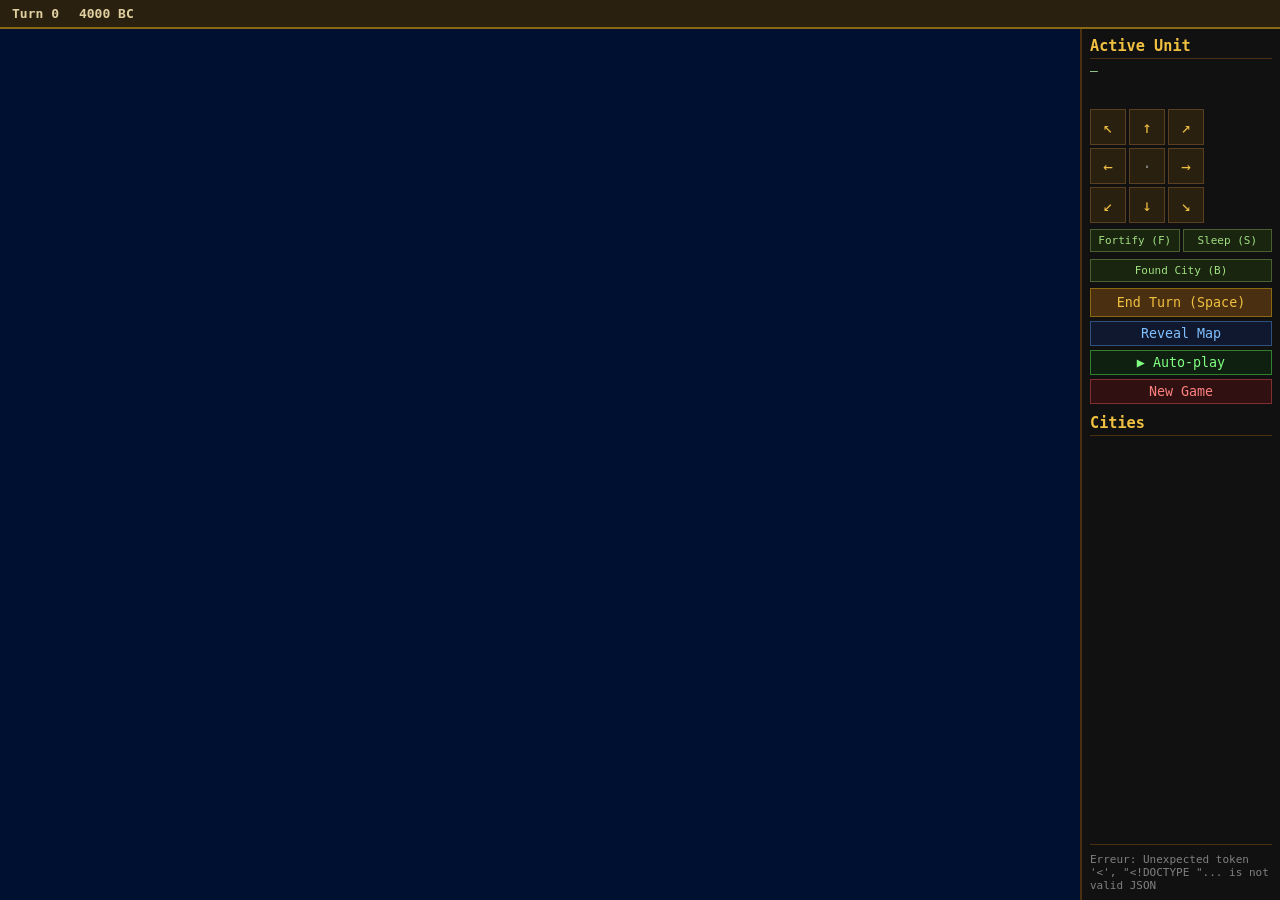
==== client/index.html @ 8d402a85 "Options dans New Game + fixes" ====
<!DOCTYPE html>
<html lang="en">
<head>
  <meta charset="UTF-8">
  <meta name="viewport" content="width=device-width, initial-scale=1.0">
  <title>Civilization I — reboot2</title>
  <link rel="stylesheet" href="css/style.css">
</head>
<body>
  <div id="app">
    <div id="topbar">
      <span id="turn-info">Turn 0</span>
      <span id="year-info">4000 BC</span>
      <span id="player-info"></span>
    </div>

    <div id="main">
      <canvas id="map-canvas"></canvas>
      <div id="sidebar">
        <div id="unit-panel">
          <h3>Active Unit</h3>
          <div id="unit-info">—</div>
          <div id="unit-actions">
            <div id="numpad">
              <button data-dir="7">↖</button><button data-dir="8">↑</button><button data-dir="9">↗</button>
              <button data-dir="4">←</button><button data-dir="5">·</button><button data-dir="6">→</button>
              <button data-dir="1">↙</button><button data-dir="2">↓</button><button data-dir="3">↘</button>
            </div>
            <div id="unit-cmds">
              <button id="btn-fortify">Fortify (F)</button>
              <button id="btn-sleep">Sleep (S)</button>
              <button id="btn-found">Found City (B)</button>
            </div>
            <div id="settler-actions" style="display:none">
              <button id="btn-irrigate">Irrigate (I)</button>
              <button id="btn-mine">Mine (M)</button>
              <button id="btn-road">Road/Railroad (R)</button>
            </div>
          </div>
          <button id="btn-endturn">End Turn (Space)</button>
          <button id="btn-reveal">Reveal Map</button>
          <button id="btn-autoplay">▶ Auto-play</button>
          <button id="btn-newgame">New Game</button>
        </div>
        <div id="city-panel">
          <h3>Cities</h3>
          <ul id="city-list"></ul>
        </div>
        <div id="status-panel">
          <div id="status-msg">Connecting...</div>
        </div>
      </div>
    </div>
  </div>

  <div id="newgame-modal" class="modal-overlay" style="display:none">
    <div class="modal-box">
      <h3>New Game</h3>
      <label for="ng-difficulty">Difficulty</label>
      <select id="ng-difficulty">
        <option value="0">Chieftain</option>
        <option value="1">Warlord</option>
        <option value="2" selected>Prince</option>
        <option value="3">King</option>
        <option value="4">Emperor</option>
      </select>

      <label for="ng-landmass">Land Mass</label>
      <select id="ng-landmass">
        <option value="-1">Tiny</option>
        <option value="0">Small</option>
        <option value="1">Normal</option>
        <option value="2" selected>Large</option>
        <option value="3">Huge</option>
      </select>

      <label for="ng-age">Age</label>
      <select id="ng-age">
        <option value="0">3 billion years</option>
        <option value="1" selected>4 billion years</option>
        <option value="2">5 billion years</option>
      </select>

      <label class="modal-checkbox"><input type="checkbox" id="ng-barbarians"> Barbarians</label>

      <div class="modal-actions">
        <button id="ng-cancel">Cancel</button>
        <button id="ng-start">Start</button>
      </div>
    </div>
  </div>

  <script src="js/renderer.js"></script>
  <script src="js/main.js"></script>
</body>
</html>
---- client/css/style.css ----
* { box-sizing: border-box; margin: 0; padding: 0; }

body, #app {
  background: #1a1a1a;
  color: #e0d0a0;
  font-family: monospace;
  font-size: 13px;
  height: 100vh;
  display: flex;
  flex-direction: column;
  overflow: hidden;
}

#topbar {
  background: #2a2010;
  border-bottom: 2px solid #8b6914;
  padding: 6px 12px;
  display: flex;
  gap: 20px;
  align-items: center;
}
#topbar span { font-weight: bold; }
#btn-endturn {
  width: 100%;
  background: #4a3010;
  color: #f0c040;
  border: 1px solid #8b6914;
  padding: 6px;
  cursor: pointer;
  font-family: monospace;
  margin-top: 6px;
}
#btn-endturn:hover { background: #6a5020; }

#main {
  display: flex;
  flex: 1;
  overflow: hidden;
}

#map-canvas {
  background: #001030;
  cursor: grab;
  flex: 1;
  min-width: 0;
}

#sidebar {
  width: 200px;
  background: #111;
  border-left: 2px solid #4a3010;
  display: flex;
  flex-direction: column;
  padding: 8px;
  gap: 10px;
  overflow-y: auto;
}

#sidebar h3 {
  color: #f0c040;
  border-bottom: 1px solid #4a3010;
  padding-bottom: 3px;
  margin-bottom: 4px;
}

#unit-info { color: #a0e0a0; min-height: 40px; }

#numpad {
  display: grid;
  grid-template-columns: repeat(3, 36px);
  gap: 3px;
  margin: 6px 0;
}
#numpad button {
  background: #2a2010;
  color: #f0c040;
  border: 1px solid #5a4020;
  width: 36px; height: 36px;
  font-size: 16px;
  cursor: pointer;
  font-family: monospace;
}
#numpad button:hover { background: #4a3010; }
#numpad button[data-dir="5"] { color: #808080; }

#unit-cmds {
  display: flex;
  flex-wrap: wrap;
  gap: 3px;
  margin-top: 4px;
}
#unit-cmds button {
  flex: 1;
  min-width: 70px;
  background: #1a2510;
  color: #a0e080;
  border: 1px solid #4a6030;
  padding: 4px 2px;
  cursor: pointer;
  font-family: monospace;
  font-size: 11px;
}
#unit-cmds button:hover { background: #2a3a18; }

#settler-actions {
  display: none;
  flex-wrap: wrap;
  gap: 3px;
  margin-top: 4px;
}
#settler-actions button {
  flex: 1;
  min-width: 70px;
  background: #101a30;
  color: #80c0ff;
  border: 1px solid #304870;
  padding: 4px 2px;
  cursor: pointer;
  font-family: monospace;
  font-size: 11px;
}
#settler-actions button:hover { background: #1a2a40; }

#btn-found {
  width: 100%;
  background: #1a3010;
  color: #80e080;
  border: 1px solid #4a8030;
  padding: 4px;
  cursor: pointer;
  font-family: monospace;
  margin-top: 4px;
}
#btn-found:hover { background: #2a5020; }

#btn-reveal {
  width: 100%;
  background: #101830;
  color: #80c0ff;
  border: 1px solid #305080;
  padding: 4px;
  cursor: pointer;
  font-family: monospace;
  margin-top: 4px;
}
#btn-reveal:hover { background: #203050; }

#btn-autoplay {
  width: 100%;
  background: #102010;
  color: #80ff80;
  border: 1px solid #308030;
  padding: 4px;
  cursor: pointer;
  font-family: monospace;
  margin-top: 4px;
}
#btn-autoplay:hover { background: #204020; }
#btn-autoplay.active { background: #402010; color: #ffа040; border-color: #804020; }

#btn-newgame {
  width: 100%;
  background: #301010;
  color: #ff8080;
  border: 1px solid #803030;
  padding: 4px;
  cursor: pointer;
  font-family: monospace;
  margin-top: 4px;
}
#btn-newgame:hover { background: #502020; }

.modal-overlay {
  position: fixed;
  inset: 0;
  background: rgba(0, 0, 0, 0.7);
  display: flex;
  align-items: center;
  justify-content: center;
  z-index: 100;
}
.modal-box {
  background: #1a1408;
  border: 2px solid #8b6914;
  padding: 16px 20px;
  width: 240px;
  display: flex;
  flex-direction: column;
  gap: 4px;
}
.modal-box h3 {
  color: #f0c040;
  margin-bottom: 8px;
}
.modal-box label {
  color: #c0a060;
  font-size: 12px;
  margin-top: 6px;
}
.modal-box select {
  background: #2a2010;
  color: #f0c040;
  border: 1px solid #5a4020;
  padding: 4px;
  font-family: monospace;
}
.modal-checkbox {
  display: flex;
  align-items: center;
  gap: 6px;
  cursor: pointer;
}
.modal-actions {
  display: flex;
  gap: 8px;
  margin-top: 14px;
}
.modal-actions button {
  flex: 1;
  padding: 6px;
  cursor: pointer;
  font-family: monospace;
  border: 1px solid #8b6914;
}
#ng-cancel { background: #2a2010; color: #c0a060; }
#ng-cancel:hover { background: #3a3020; }
#ng-start { background: #4a3010; color: #f0c040; }
#ng-start:hover { background: #6a5020; }

#city-list {
  list-style: none;
  font-size: 11px;
}
#city-list li {
  padding: 2px 0;
  border-bottom: 1px solid #2a2010;
  color: #c0a060;
}

#status-panel {
  margin-top: auto;
  padding-top: 8px;
  border-top: 1px solid #4a3010;
}
#status-msg {
  color: #808080;
  font-size: 11px;
  word-break: break-word;
  white-space: pre-line;
}
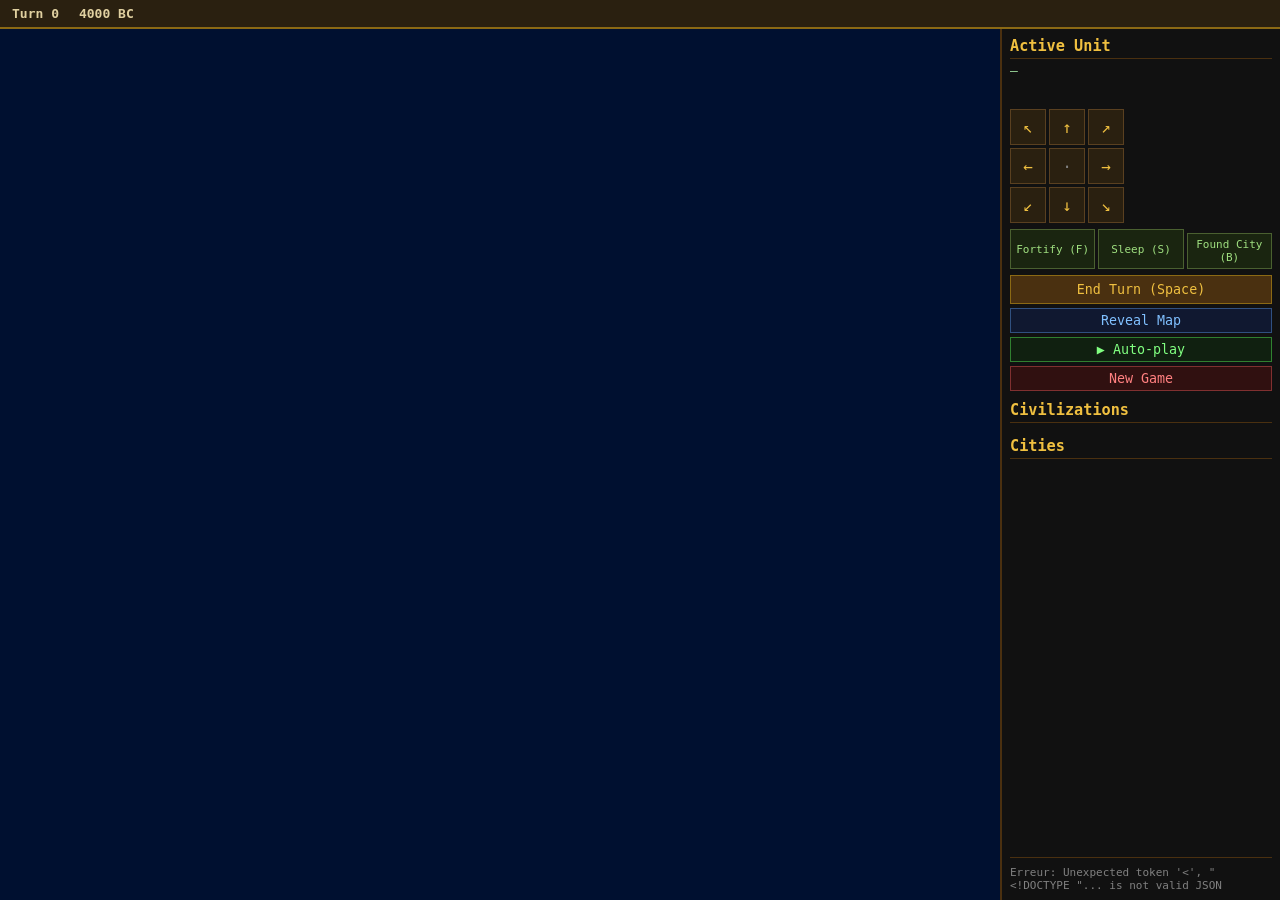
==== commit 57aad190: "Stats civilizations" ====
--- a/client/index.html
+++ b/client/index.html
@@ -41,6 +41,10 @@
           <button id="btn-reveal">Reveal Map</button>
           <button id="btn-autoplay">▶ Auto-play</button>
           <button id="btn-newgame">New Game</button>
+        </div>
+        <div id="civs-panel">
+          <h3>Civilizations</h3>
+          <div id="civs-list"></div>
         </div>
         <div id="city-panel">
           <h3>Cities</h3>
--- a/client/css/style.css
+++ b/client/css/style.css
@@ -46,7 +46,7 @@
 }
 
 #sidebar {
-  width: 200px;
+  width: 280px;
   background: #111;
   border-left: 2px solid #4a3010;
   display: flex;
@@ -227,14 +227,49 @@
 #ng-start { background: #4a3010; color: #f0c040; }
 #ng-start:hover { background: #6a5020; }
 
+#civs-list {
+  display: flex;
+  flex-direction: column;
+  gap: 6px;
+  font-size: 11px;
+  max-height: 220px;
+  overflow-y: auto;
+}
+.civ-row {
+  padding: 4px;
+  border: 1px solid #2a2010;
+  background: #171310;
+}
+.civ-row .civ-name {
+  color: #f0c040;
+  font-weight: bold;
+}
+.civ-row .civ-stats {
+  color: #c0a060;
+  margin-top: 2px;
+  white-space: pre-line;
+}
+.civ-row.civ-human { border-color: #4a8030; }
+
 #city-list {
   list-style: none;
   font-size: 11px;
+  max-height: 260px;
+  overflow-y: auto;
 }
 #city-list li {
-  padding: 2px 0;
+  padding: 4px 0;
   border-bottom: 1px solid #2a2010;
   color: #c0a060;
+}
+#city-list .city-name {
+  color: #e0d0a0;
+  font-weight: bold;
+}
+#city-list .city-stats {
+  margin-top: 2px;
+  white-space: pre-line;
+  color: #a08858;
 }
 
 #status-panel {
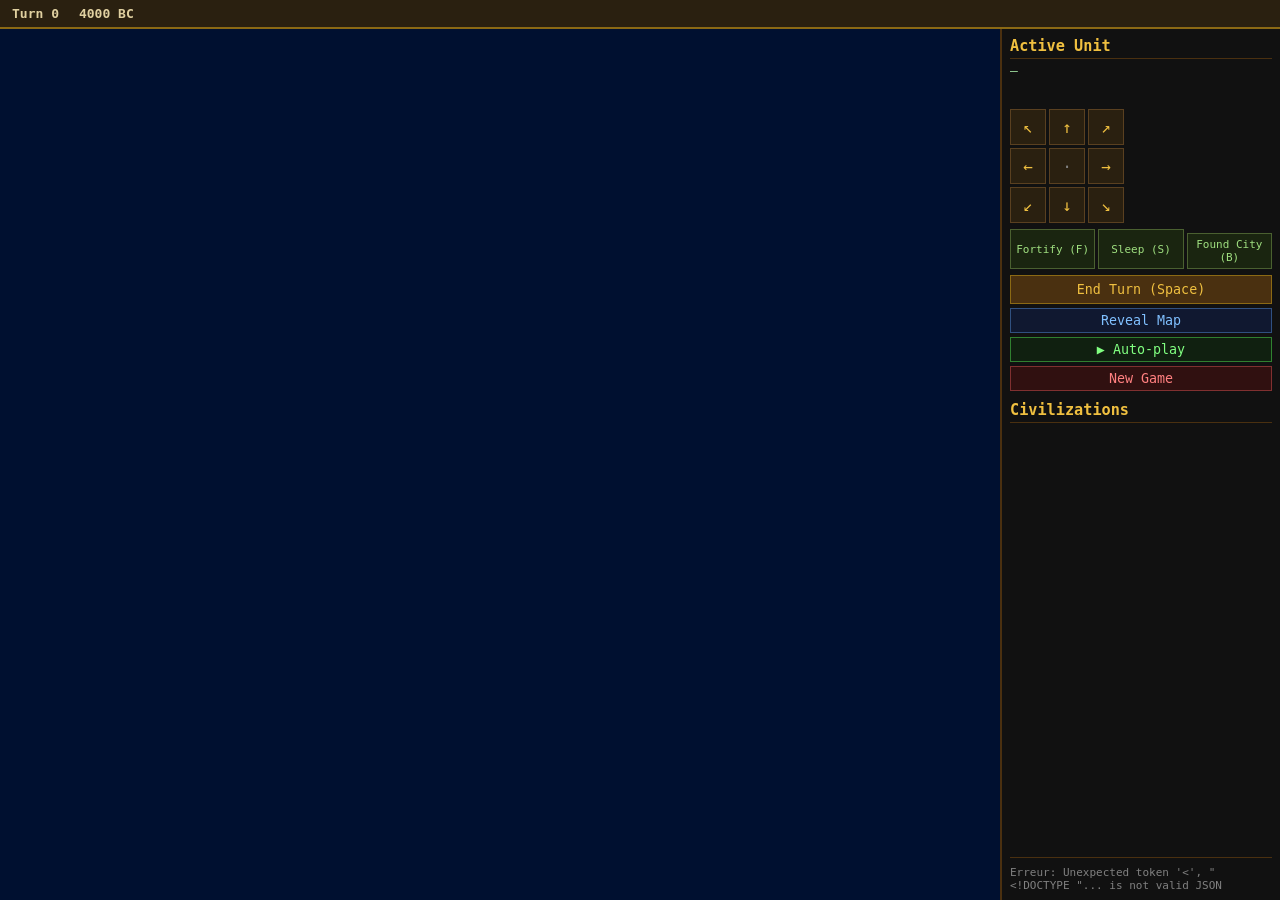
==== commit 16190f70: "Fix cities" ====
--- a/client/index.html
+++ b/client/index.html
@@ -46,10 +46,6 @@
           <h3>Civilizations</h3>
           <div id="civs-list"></div>
         </div>
-        <div id="city-panel">
-          <h3>Cities</h3>
-          <ul id="city-list"></ul>
-        </div>
         <div id="status-panel">
           <div id="status-msg">Connecting...</div>
         </div>
@@ -67,6 +63,12 @@
         <option value="2" selected>Prince</option>
         <option value="3">King</option>
         <option value="4">Emperor</option>
+      </select>
+
+      <label for="ng-map">Map</label>
+      <select id="ng-map">
+        <option value="random" selected>Random</option>
+        <option value="earth">Earth</option>
       </select>
 
       <label for="ng-landmass">Land Mass</label>
--- a/client/css/style.css
+++ b/client/css/style.css
@@ -232,7 +232,6 @@
   flex-direction: column;
   gap: 6px;
   font-size: 11px;
-  max-height: 220px;
   overflow-y: auto;
 }
 .civ-row {
@@ -251,26 +250,160 @@
 }
 .civ-row.civ-human { border-color: #4a8030; }
 
-#city-list {
+/* Generic progress-bar row ("label [====----] n/total"), used by the civ
+   panel (tech bars) and the city popup (food/production reserves). */
+.progress-row {
+  display: flex;
+  align-items: center;
+  gap: 5px;
+  margin-top: 3px;
+}
+.progress-label {
+  color: #a08858;
+  flex-shrink: 0;
+  width: 46px;
+}
+.progress-track {
+  flex: 1;
+  height: 7px;
+  background: #2a2010;
+  border: 1px solid #4a3010;
+}
+.progress-fill {
+  height: 100%;
+  background: #f0c040;
+}
+.progress-fill.research-fill { background: #60c0f0; }
+.progress-fraction {
+  color: #a08858;
+  flex-shrink: 0;
+  font-size: 10px;
+}
+.civ-row .last-discovered {
+  color: #80c060;
+  margin-top: 2px;
+  font-style: italic;
+}
+
+.city-popup {
+  position: fixed;
+  background: #1a1408;
+  border: 2px solid #8b6914;
+  min-width: 280px;
+  font-family: monospace;
+  font-size: 17px;
+  line-height: 1.5;
+  color: #d8c090;
+  box-shadow: 0 4px 16px rgba(0, 0, 0, 0.6);
+  z-index: 200;
+  user-select: none;
+}
+.city-popup .popup-header {
+  display: flex;
+  align-items: center;
+  justify-content: space-between;
+  background: #2a2010;
+  border-bottom: 1px solid #4a3010;
+  padding: 8px 10px;
+  cursor: grab;
+  color: #f0c040;
+  font-weight: bold;
+  font-size: 19px;
+}
+.city-popup .popup-header:active { cursor: grabbing; }
+.city-popup .popup-close {
+  background: none;
+  border: none;
+  color: #c0a060;
+  cursor: pointer;
+  font-family: monospace;
+  font-size: 20px;
+  line-height: 1;
+  padding: 0 4px;
+}
+.city-popup .popup-close:hover { color: #f0c040; }
+.city-popup .popup-body {
+  padding: 10px 14px;
+  max-height: 65vh;
+  overflow-y: auto;
+}
+.city-popup .popup-body .city-owner {
+  color: #b09868;
+  font-style: italic;
+  margin-bottom: 4px;
+  font-size: 15px;
+}
+
+.city-popup .popup-section-title {
+  color: #f0c040;
+  font-weight: bold;
+  margin-top: 12px;
+  border-top: 1px solid #4a3010;
+  padding-top: 10px;
+}
+.city-popup .popup-section-title:first-of-type { margin-top: 0; border-top: none; padding-top: 0; }
+
+.city-popup .resource-row {
+  display: flex;
+  align-items: center;
+  flex-wrap: wrap;
+  gap: 3px;
+  margin: 6px 0 4px;
+}
+.city-popup .resource-squares {
+  display: flex;
+  flex-wrap: wrap;
+  gap: 2px;
+}
+.city-popup .resource-square {
+  width: 12px;
+  height: 12px;
+  flex-shrink: 0;
+  border-radius: 2px;
+}
+.city-popup .resource-square.food { background: #f0c040; }
+.city-popup .resource-square.shields { background: #aaa; }
+.city-popup .resource-square.trade { background: #f4f4f4; }
+.city-popup .resource-square.deficit {
+  background: #000;
+  border: 1px solid #666;
+}
+.city-popup .square-gap { width: 10px; flex-shrink: 0; }
+.city-popup .resource-balance { margin-left: 8px; font-weight: bold; }
+.city-popup .resource-balance.positive { color: #80e080; }
+.city-popup .resource-balance.negative { color: #e08080; }
+
+.city-popup .popup-subtext {
+  color: #d8c090;
+  margin: 2px 0 6px;
+}
+.city-popup .popup-buildings-label {
+  color: #d8c090;
+  margin-top: 8px;
+}
+.city-popup .popup-buildings {
   list-style: none;
-  font-size: 11px;
-  max-height: 260px;
-  overflow-y: auto;
-}
-#city-list li {
-  padding: 4px 0;
-  border-bottom: 1px solid #2a2010;
-  color: #c0a060;
-}
-#city-list .city-name {
-  color: #e0d0a0;
-  font-weight: bold;
-}
-#city-list .city-stats {
+  color: #a08858;
   margin-top: 2px;
-  white-space: pre-line;
-  color: #a08858;
-}
+  font-size: 14px;
+}
+.city-popup .popup-buildings li {
+  padding: 1px 0 1px 18px;
+  position: relative;
+}
+.city-popup .popup-buildings li::before {
+  content: '•';
+  position: absolute;
+  left: 4px;
+  color: #6a5020;
+}
+
+/* The popup's font is much larger than the civ panel's, so its progress bars
+   need to scale up to match instead of using the civ panel's compact sizing. */
+.city-popup .progress-row { gap: 8px; margin-top: 4px; }
+.city-popup .progress-label { width: auto; margin-right: 2px; }
+.city-popup .progress-track { height: 12px; }
+.city-popup .progress-fraction { font-size: 14px; }
 
 #status-panel {
   margin-top: auto;
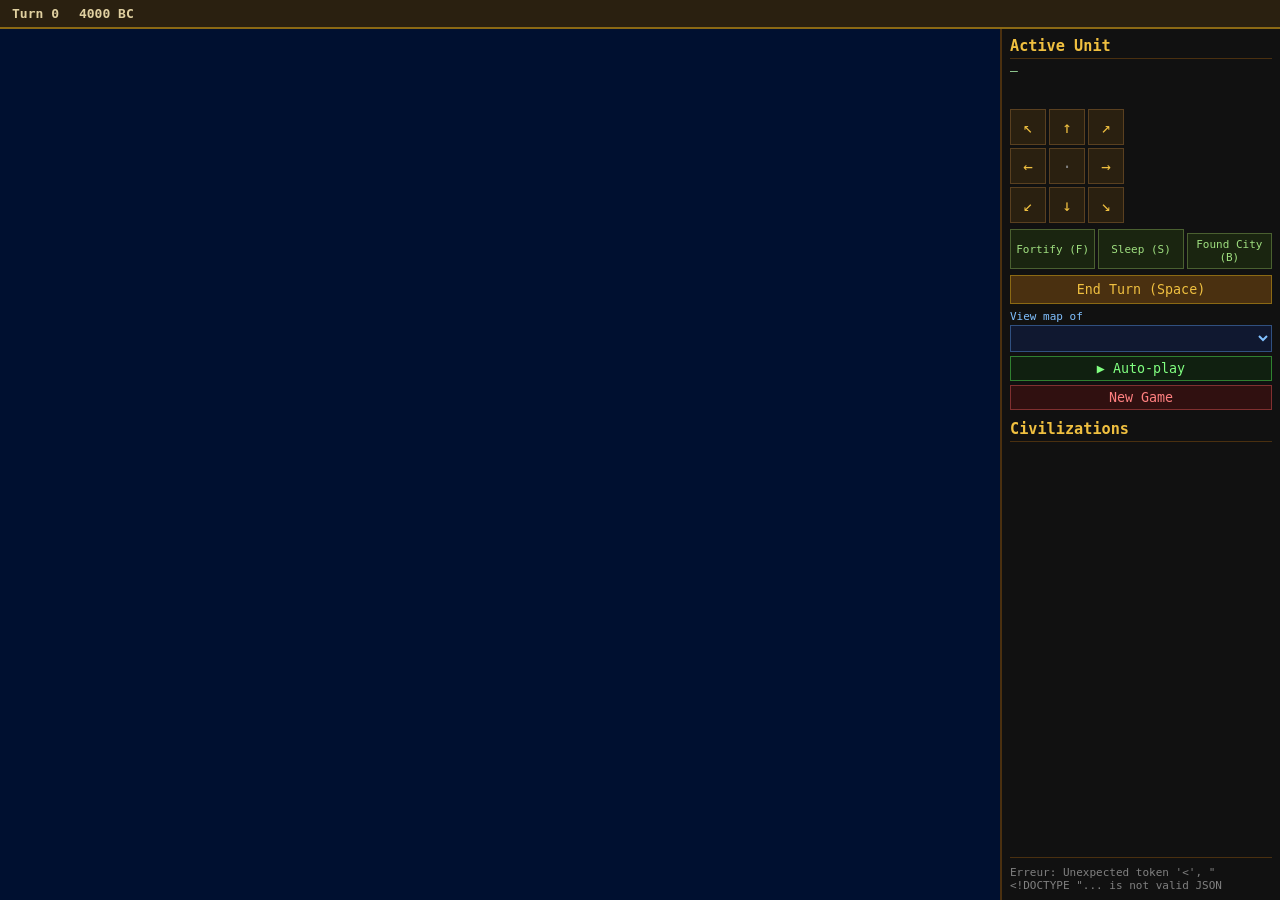
==== commit 801a3019: "Reveal map with POV" ====
--- a/client/index.html
+++ b/client/index.html
@@ -38,7 +38,8 @@
             </div>
           </div>
           <button id="btn-endturn">End Turn (Space)</button>
-          <button id="btn-reveal">Reveal Map</button>
+          <label for="view-select" class="view-select-label">View map of</label>
+          <select id="view-select"></select>
           <button id="btn-autoplay">▶ Auto-play</button>
           <button id="btn-newgame">New Game</button>
         </div>
--- a/client/css/style.css
+++ b/client/css/style.css
@@ -133,7 +133,13 @@
 }
 #btn-found:hover { background: #2a5020; }
 
-#btn-reveal {
+.view-select-label {
+  display: block;
+  color: #80c0ff;
+  font-size: 11px;
+  margin-top: 6px;
+}
+#view-select {
   width: 100%;
   background: #101830;
   color: #80c0ff;
@@ -141,9 +147,9 @@
   padding: 4px;
   cursor: pointer;
   font-family: monospace;
-  margin-top: 4px;
-}
-#btn-reveal:hover { background: #203050; }
+  margin-top: 2px;
+}
+#view-select:hover { background: #203050; }
 
 #btn-autoplay {
   width: 100%;
@@ -373,9 +379,56 @@
 .city-popup .resource-balance.positive { color: #80e080; }
 .city-popup .resource-balance.negative { color: #e08080; }
 
+.city-popup .citizen-row {
+  display: flex;
+  flex-wrap: wrap;
+  align-items: center;
+  gap: 3px;
+  margin: 6px 0 4px;
+}
+.city-popup .citizen-face-wrap {
+  position: relative;
+  width: 19px;
+  height: 19px;
+  flex-shrink: 0;
+}
+.city-popup .citizen-face { width: 100%; height: 100%; display: block; }
+.city-popup .citizen-face-feature { stroke: #1a1408; fill: #1a1408; }
+
+/* Always in this order: happy (cyan) — content (blue) — unhappy (red) —
+   entertainers (white) — tax collectors (gray) — scientists (purple). */
+.city-popup .citizen-face-wrap.happy      .citizen-face-bg { fill: #30dede; }
+.city-popup .citizen-face-wrap.normal     .citizen-face-bg { fill: #4a90e0; }
+.city-popup .citizen-face-wrap.unhappy    .citizen-face-bg { fill: #e04848; }
+.city-popup .citizen-face-wrap.entertainer .citizen-face-bg { fill: #f2f2f2; }
+.city-popup .citizen-face-wrap.tax        .citizen-face-bg { fill: #999; }
+.city-popup .citizen-face-wrap.science    .citizen-face-bg { fill: #a060e0; }
+
+.city-popup .citizen-face-badge {
+  position: absolute;
+  right: -3px;
+  bottom: -3px;
+  font-size: 10px;
+  line-height: 1;
+  text-shadow: 0 0 2px #000, 0 0 2px #000;
+}
+
 .city-popup .popup-subtext {
   color: #d8c090;
   margin: 2px 0 6px;
+}
+.city-popup .worktiles-wrap {
+  display: flex;
+  justify-content: center;
+  margin: 6px 0 4px;
+}
+.city-popup .worktiles-canvas {
+  border: 1px solid #4a3010;
+  background: #000;
+}
+.city-popup .worktiles-legend {
+  text-align: center;
+  font-size: 12px;
 }
 .city-popup .popup-buildings-label {
   color: #d8c090;
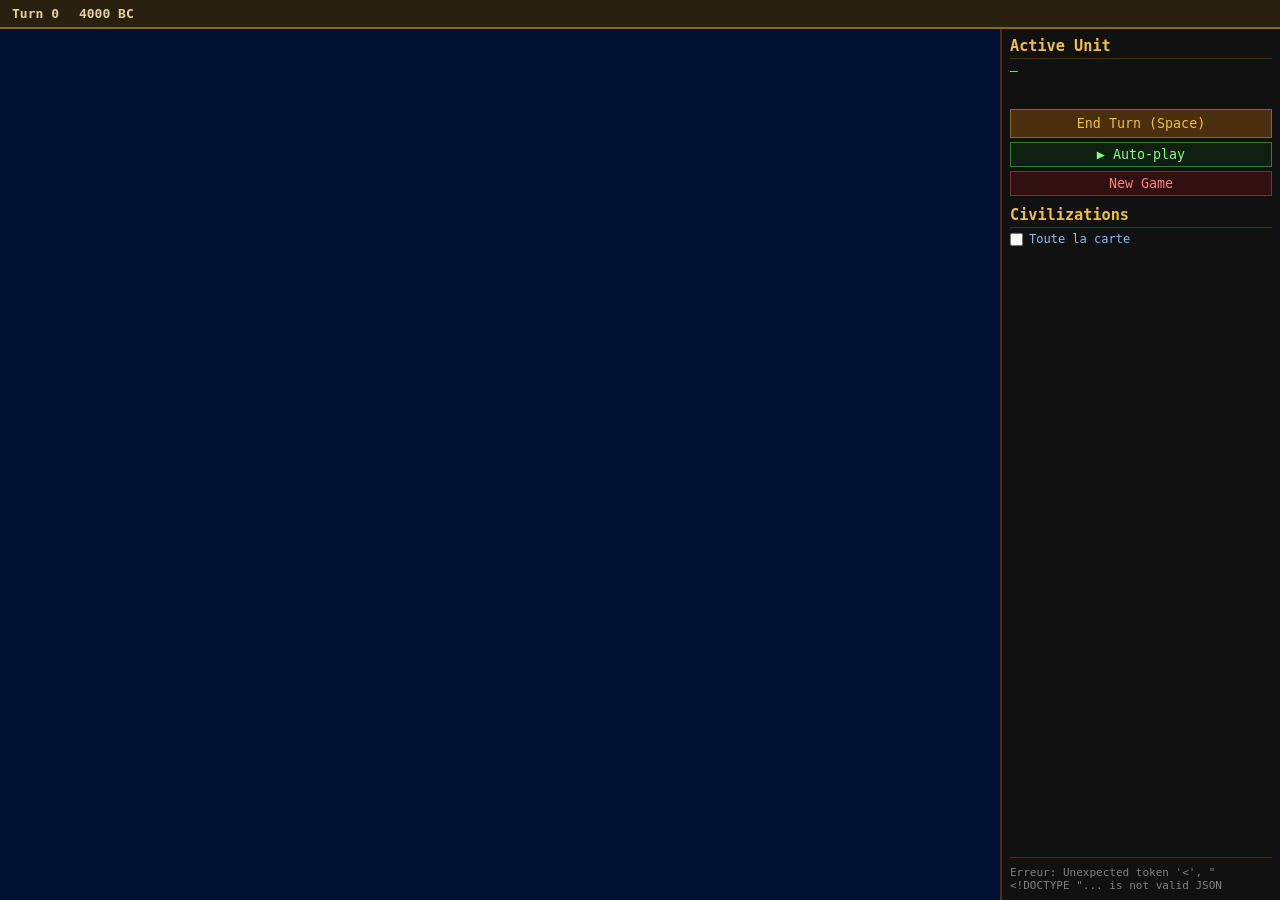
==== commit 505a4afa: "Cleanup dashboard" ====
--- a/client/index.html
+++ b/client/index.html
@@ -20,31 +20,13 @@
         <div id="unit-panel">
           <h3>Active Unit</h3>
           <div id="unit-info">—</div>
-          <div id="unit-actions">
-            <div id="numpad">
-              <button data-dir="7">↖</button><button data-dir="8">↑</button><button data-dir="9">↗</button>
-              <button data-dir="4">←</button><button data-dir="5">·</button><button data-dir="6">→</button>
-              <button data-dir="1">↙</button><button data-dir="2">↓</button><button data-dir="3">↘</button>
-            </div>
-            <div id="unit-cmds">
-              <button id="btn-fortify">Fortify (F)</button>
-              <button id="btn-sleep">Sleep (S)</button>
-              <button id="btn-found">Found City (B)</button>
-            </div>
-            <div id="settler-actions" style="display:none">
-              <button id="btn-irrigate">Irrigate (I)</button>
-              <button id="btn-mine">Mine (M)</button>
-              <button id="btn-road">Road/Railroad (R)</button>
-            </div>
-          </div>
           <button id="btn-endturn">End Turn (Space)</button>
-          <label for="view-select" class="view-select-label">View map of</label>
-          <select id="view-select"></select>
           <button id="btn-autoplay">▶ Auto-play</button>
           <button id="btn-newgame">New Game</button>
         </div>
         <div id="civs-panel">
           <h3>Civilizations</h3>
+          <label class="modal-checkbox view-all-checkbox"><input type="checkbox" id="view-all-checkbox"> Toute la carte</label>
           <div id="civs-list"></div>
         </div>
         <div id="status-panel">
--- a/client/css/style.css
+++ b/client/css/style.css
@@ -64,92 +64,6 @@
 }
 
 #unit-info { color: #a0e0a0; min-height: 40px; }
-
-#numpad {
-  display: grid;
-  grid-template-columns: repeat(3, 36px);
-  gap: 3px;
-  margin: 6px 0;
-}
-#numpad button {
-  background: #2a2010;
-  color: #f0c040;
-  border: 1px solid #5a4020;
-  width: 36px; height: 36px;
-  font-size: 16px;
-  cursor: pointer;
-  font-family: monospace;
-}
-#numpad button:hover { background: #4a3010; }
-#numpad button[data-dir="5"] { color: #808080; }
-
-#unit-cmds {
-  display: flex;
-  flex-wrap: wrap;
-  gap: 3px;
-  margin-top: 4px;
-}
-#unit-cmds button {
-  flex: 1;
-  min-width: 70px;
-  background: #1a2510;
-  color: #a0e080;
-  border: 1px solid #4a6030;
-  padding: 4px 2px;
-  cursor: pointer;
-  font-family: monospace;
-  font-size: 11px;
-}
-#unit-cmds button:hover { background: #2a3a18; }
-
-#settler-actions {
-  display: none;
-  flex-wrap: wrap;
-  gap: 3px;
-  margin-top: 4px;
-}
-#settler-actions button {
-  flex: 1;
-  min-width: 70px;
-  background: #101a30;
-  color: #80c0ff;
-  border: 1px solid #304870;
-  padding: 4px 2px;
-  cursor: pointer;
-  font-family: monospace;
-  font-size: 11px;
-}
-#settler-actions button:hover { background: #1a2a40; }
-
-#btn-found {
-  width: 100%;
-  background: #1a3010;
-  color: #80e080;
-  border: 1px solid #4a8030;
-  padding: 4px;
-  cursor: pointer;
-  font-family: monospace;
-  margin-top: 4px;
-}
-#btn-found:hover { background: #2a5020; }
-
-.view-select-label {
-  display: block;
-  color: #80c0ff;
-  font-size: 11px;
-  margin-top: 6px;
-}
-#view-select {
-  width: 100%;
-  background: #101830;
-  color: #80c0ff;
-  border: 1px solid #305080;
-  padding: 4px;
-  cursor: pointer;
-  font-family: monospace;
-  margin-top: 2px;
-}
-#view-select:hover { background: #203050; }
 
 #btn-autoplay {
   width: 100%;
@@ -236,42 +150,56 @@
 #civs-list {
   display: flex;
   flex-direction: column;
-  gap: 6px;
-  font-size: 11px;
+  gap: 10px;
+  font-size: 15px;
   overflow-y: auto;
 }
 .civ-row {
-  padding: 4px;
+  padding: 8px;
   border: 1px solid #2a2010;
   background: #171310;
-}
+  cursor: pointer;
+}
+.civ-row:hover { background: #221c14; }
 .civ-row .civ-name {
   color: #f0c040;
   font-weight: bold;
+  font-size: 17px;
 }
 .civ-row .civ-stats {
   color: #c0a060;
-  margin-top: 2px;
+  margin-top: 4px;
   white-space: pre-line;
 }
 .civ-row.civ-human { border-color: #4a8030; }
+.civ-row.civ-viewing { border-color: #60c0f0; box-shadow: inset 0 0 0 1px #60c0f0; }
+
+.view-all-checkbox {
+  display: flex;
+  align-items: center;
+  gap: 6px;
+  color: #80c0ff;
+  font-size: 12px;
+  margin-bottom: 4px;
+  cursor: pointer;
+}
 
 /* Generic progress-bar row ("label [====----] n/total"), used by the civ
    panel (tech bars) and the city popup (food/production reserves). */
 .progress-row {
   display: flex;
   align-items: center;
-  gap: 5px;
-  margin-top: 3px;
+  gap: 7px;
+  margin-top: 5px;
 }
 .progress-label {
   color: #a08858;
   flex-shrink: 0;
-  width: 46px;
+  width: 62px;
 }
 .progress-track {
   flex: 1;
-  height: 7px;
+  height: 10px;
   background: #2a2010;
   border: 1px solid #4a3010;
 }
@@ -283,11 +211,11 @@
 .progress-fraction {
   color: #a08858;
   flex-shrink: 0;
-  font-size: 10px;
+  font-size: 13px;
 }
 .civ-row .last-discovered {
   color: #80c060;
-  margin-top: 2px;
+  margin-top: 4px;
   font-style: italic;
 }
 
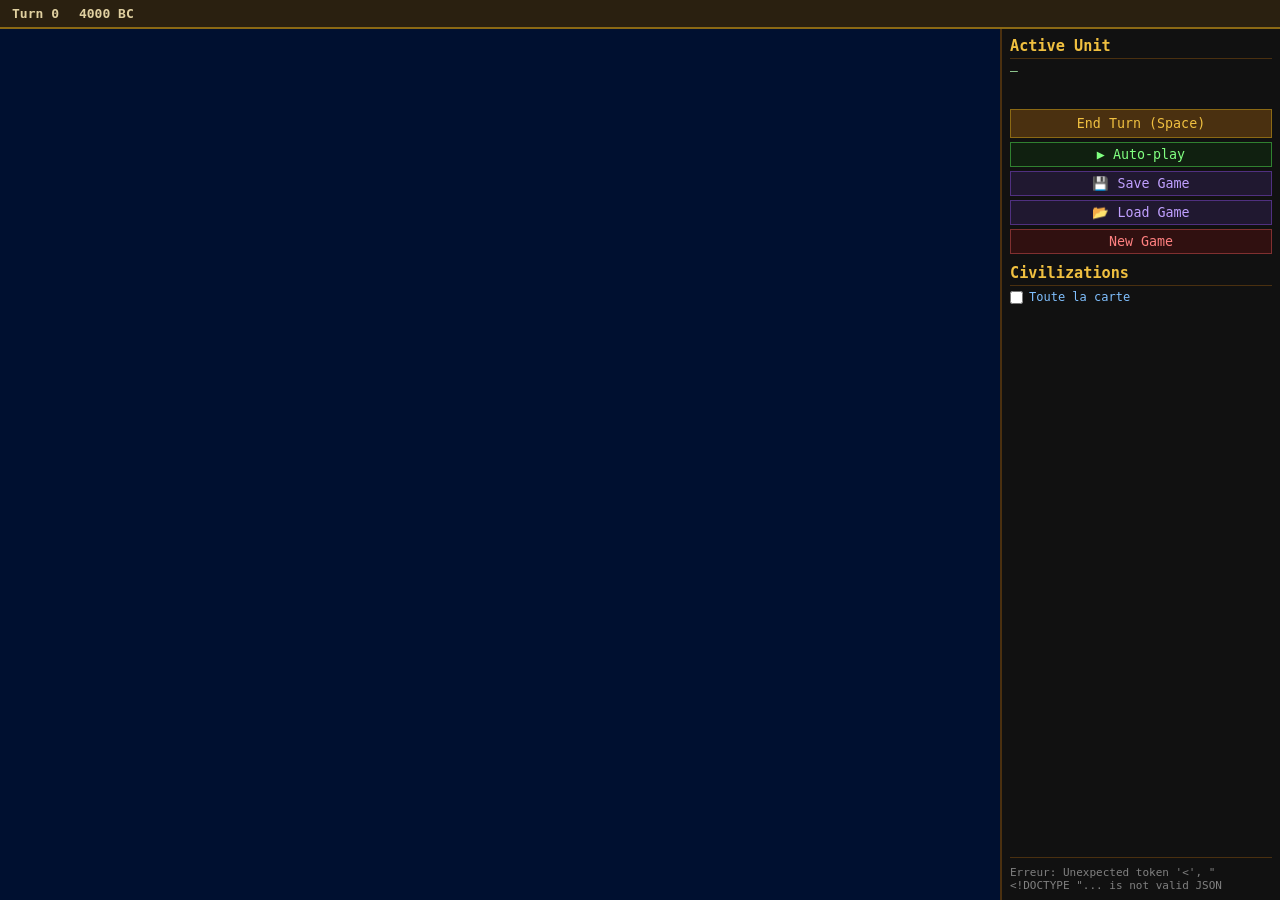
==== commit b5a9aaa6: "Save game/load game" ====
--- a/client/index.html
+++ b/client/index.html
@@ -22,6 +22,8 @@
           <div id="unit-info">—</div>
           <button id="btn-endturn">End Turn (Space)</button>
           <button id="btn-autoplay">▶ Auto-play</button>
+          <button id="btn-savegame">💾 Save Game</button>
+          <button id="btn-loadgame">📂 Load Game</button>
           <button id="btn-newgame">New Game</button>
         </div>
         <div id="civs-panel">
@@ -79,6 +81,16 @@
     </div>
   </div>
 
+  <div id="saveload-modal" class="modal-overlay" style="display:none">
+    <div class="modal-box">
+      <h3 id="saveload-title">Save Game</h3>
+      <div id="saveload-slots"></div>
+      <div class="modal-actions">
+        <button id="saveload-cancel">Cancel</button>
+      </div>
+    </div>
+  </div>
+
   <script src="js/renderer.js"></script>
   <script src="js/main.js"></script>
 </body>
--- a/client/css/style.css
+++ b/client/css/style.css
@@ -89,6 +89,33 @@
   margin-top: 4px;
 }
 #btn-newgame:hover { background: #502020; }
+
+#btn-savegame, #btn-loadgame {
+  width: 100%;
+  background: #201830;
+  color: #c0a0ff;
+  border: 1px solid #503080;
+  padding: 4px;
+  cursor: pointer;
+  font-family: monospace;
+  margin-top: 4px;
+}
+#btn-savegame:hover, #btn-loadgame:hover { background: #302050; }
+
+#saveload-modal .modal-box { width: 320px; }
+.saveload-slot {
+  background: #2a2010;
+  border: 1px solid #4a3010;
+  color: #d8c090;
+  padding: 6px 8px;
+  margin-top: 6px;
+  cursor: pointer;
+  font-size: 12px;
+}
+.saveload-slot:hover { background: #3a3020; }
+.saveload-slot-empty { color: #806840; font-style: italic; }
+.saveload-slot-disabled { cursor: default; opacity: 0.6; }
+.saveload-slot-disabled:hover { background: #2a2010; }
 
 .modal-overlay {
   position: fixed;
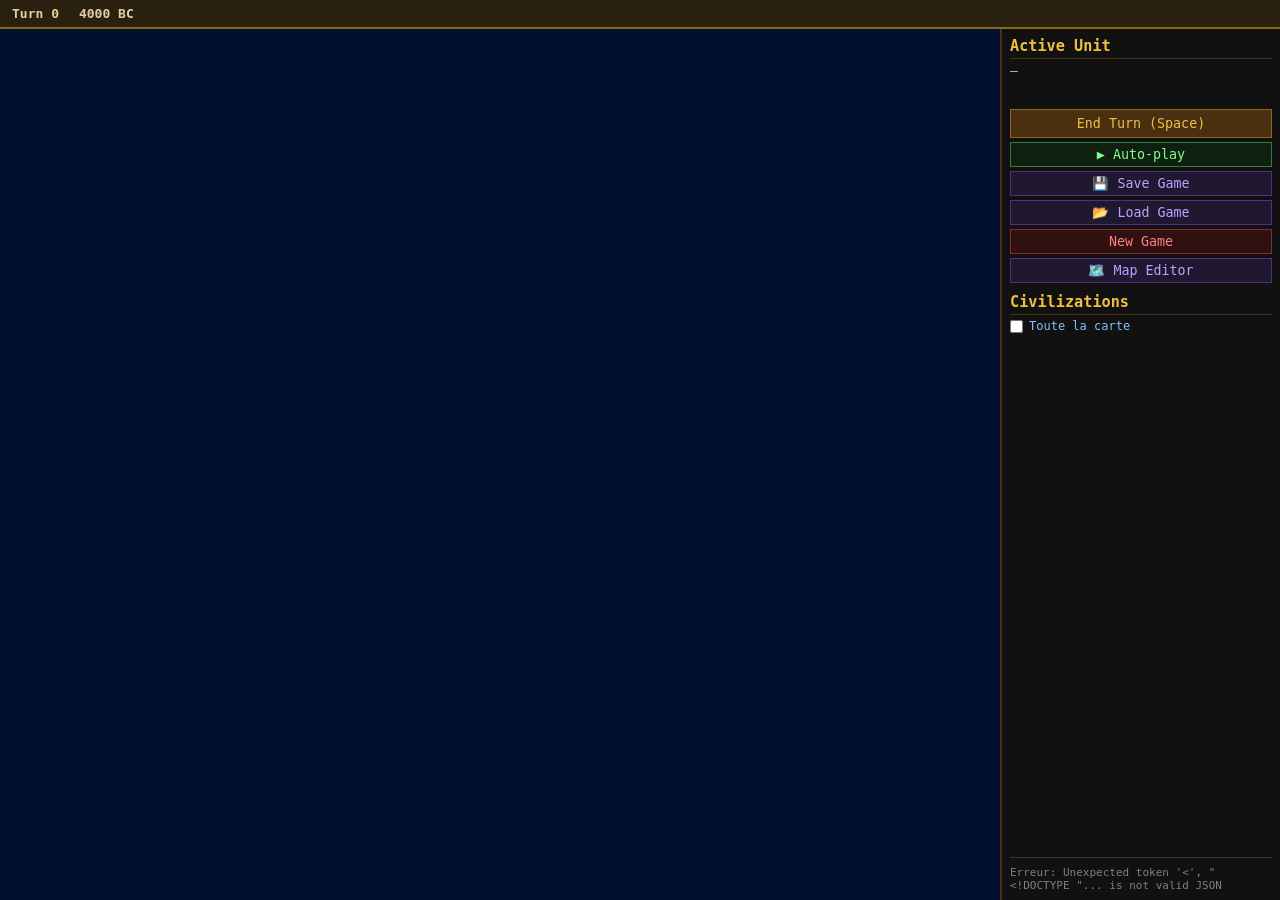
==== commit 42af1d7a: "Map editor" ====
--- a/client/index.html
+++ b/client/index.html
@@ -25,6 +25,7 @@
           <button id="btn-savegame">💾 Save Game</button>
           <button id="btn-loadgame">📂 Load Game</button>
           <button id="btn-newgame">New Game</button>
+          <button id="btn-mapeditor">🗺️ Map Editor</button>
         </div>
         <div id="civs-panel">
           <h3>Civilizations</h3>
--- a/client/css/style.css
+++ b/client/css/style.css
@@ -90,7 +90,7 @@
 }
 #btn-newgame:hover { background: #502020; }
 
-#btn-savegame, #btn-loadgame {
+#btn-savegame, #btn-loadgame, #btn-mapeditor {
   width: 100%;
   background: #201830;
   color: #c0a0ff;
@@ -100,7 +100,7 @@
   font-family: monospace;
   margin-top: 4px;
 }
-#btn-savegame:hover, #btn-loadgame:hover { background: #302050; }
+#btn-savegame:hover, #btn-loadgame:hover, #btn-mapeditor:hover { background: #302050; }
 
 #saveload-modal .modal-box { width: 320px; }
 .saveload-slot {
@@ -424,3 +424,73 @@
   word-break: break-word;
   white-space: pre-line;
 }
+
+/* --- Map editor ------------------------------------------------------ */
+#btn-back-to-game {
+  color: #f0c040;
+  text-decoration: none;
+  border: 1px solid #8b6914;
+  padding: 4px 8px;
+}
+#btn-back-to-game:hover { background: #4a3010; }
+#editor-map-name { color: #c0a060; }
+
+#file-panel button {
+  width: 100%;
+  background: #201830;
+  color: #c0a0ff;
+  border: 1px solid #503080;
+  padding: 4px;
+  cursor: pointer;
+  font-family: monospace;
+  margin-top: 4px;
+}
+#file-panel button:hover { background: #302050; }
+
+#brush-list, #terrain-list {
+  display: grid;
+  grid-template-columns: 1fr 1fr;
+  gap: 6px;
+}
+.palette-btn {
+  background: #171310;
+  color: #d8c090;
+  border: 1px solid #2a2010;
+  padding: 6px;
+  cursor: pointer;
+  font-family: monospace;
+  font-size: 12px;
+}
+.palette-btn:hover { background: #221c14; }
+.palette-btn.selected { border-color: #f0c040; background: #2a2010; color: #f0c040; }
+
+.brush-btn { text-align: center; }
+
+.terrain-btn {
+  display: flex;
+  align-items: center;
+  gap: 6px;
+  text-align: left;
+}
+.terrain-swatch {
+  width: 22px;
+  height: 22px;
+  flex-shrink: 0;
+  background: #001030;
+  border: 1px solid #4a3010;
+  overflow: hidden;
+}
+.terrain-swatch img { width: 100%; height: 100%; object-fit: cover; }
+
+.modal-box input[type="text"] {
+  background: #2a2010;
+  color: #f0c040;
+  border: 1px solid #5a4020;
+  padding: 4px;
+  font-family: monospace;
+}
+
+#open-map-list {
+  max-height: 300px;
+  overflow-y: auto;
+}
